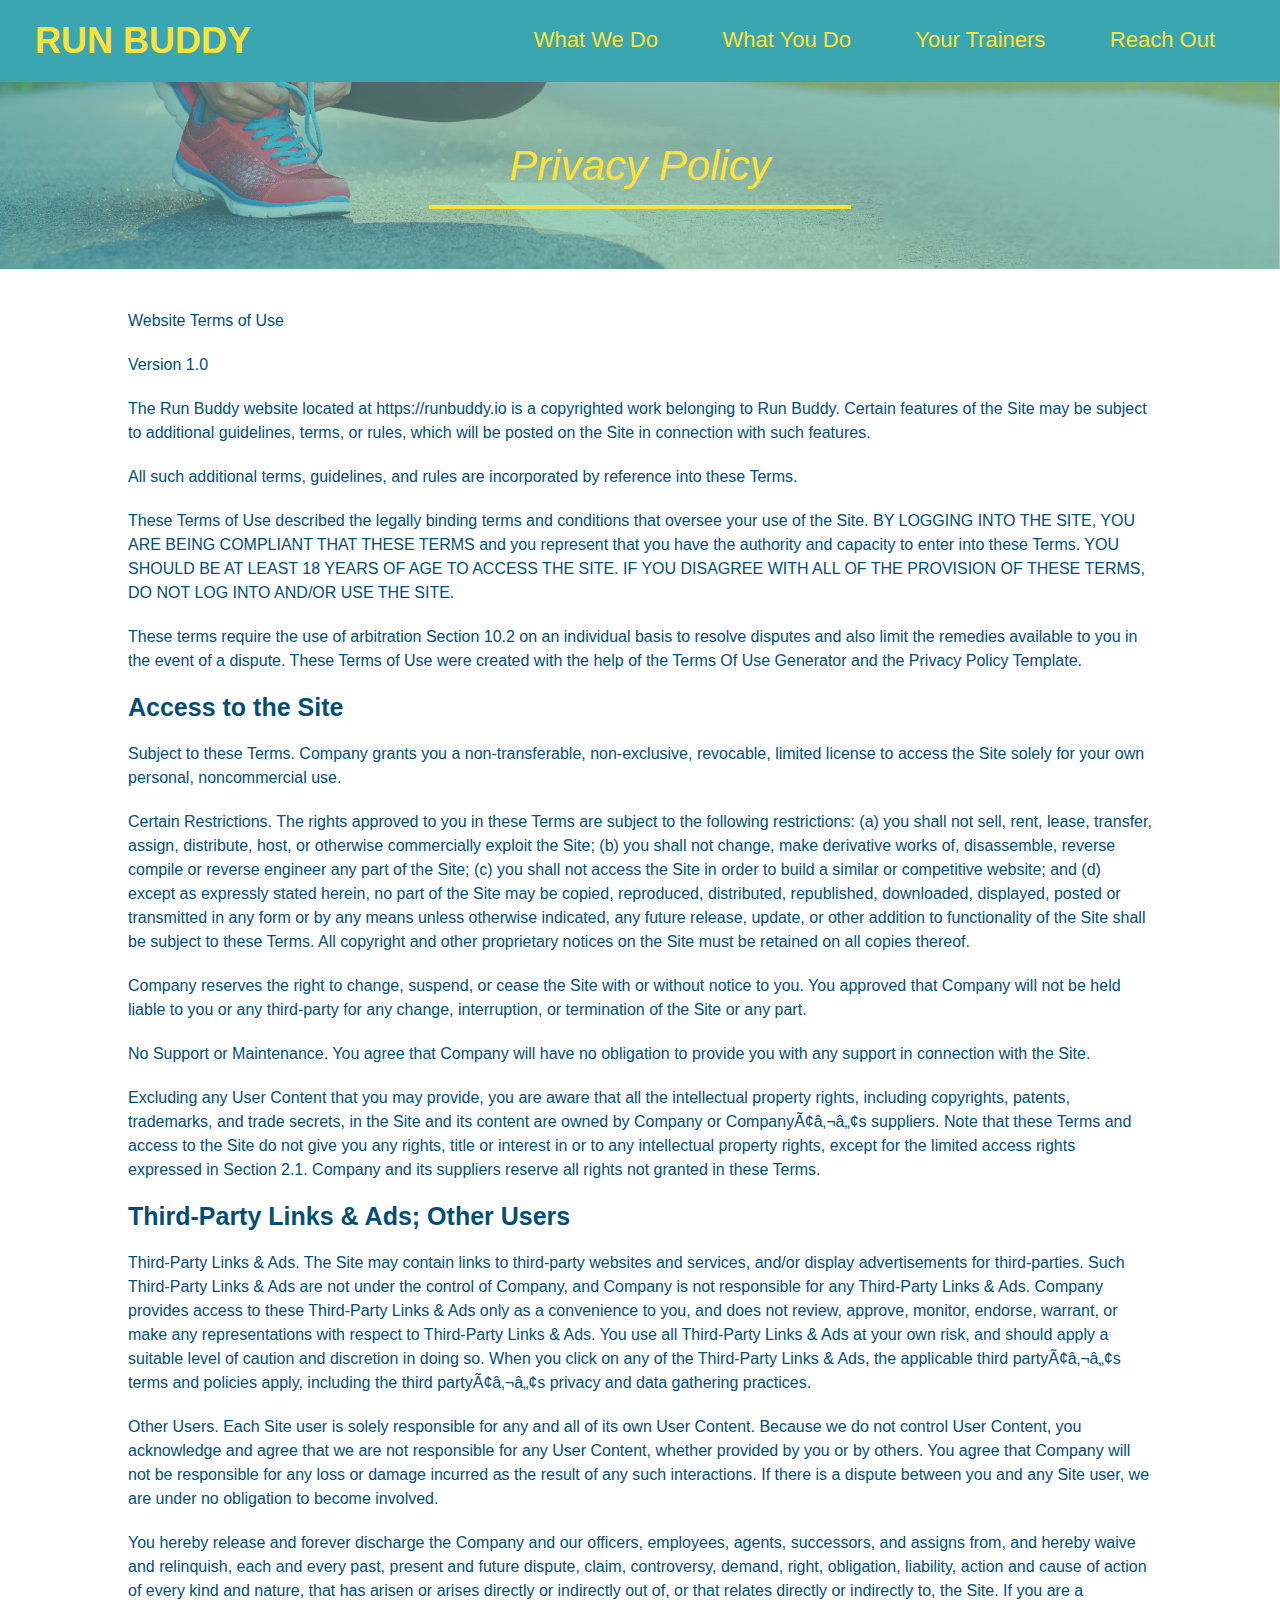
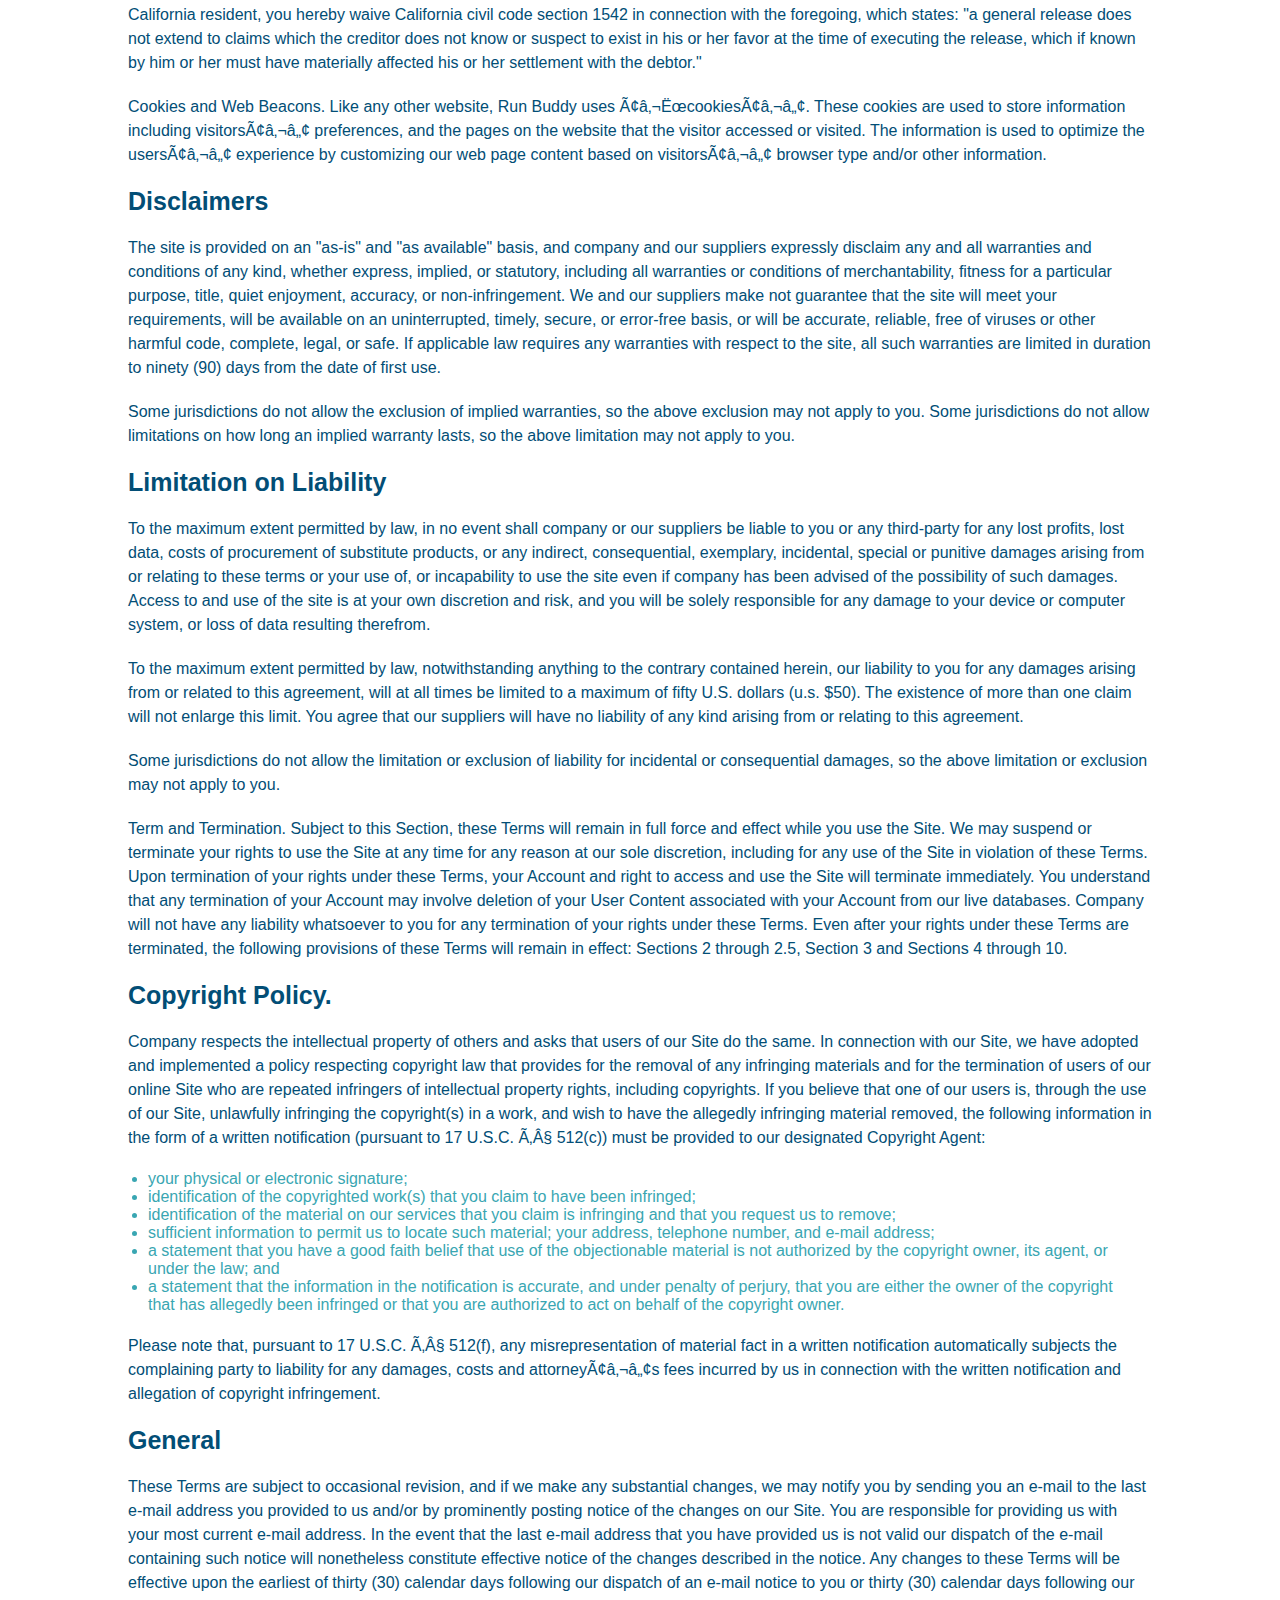
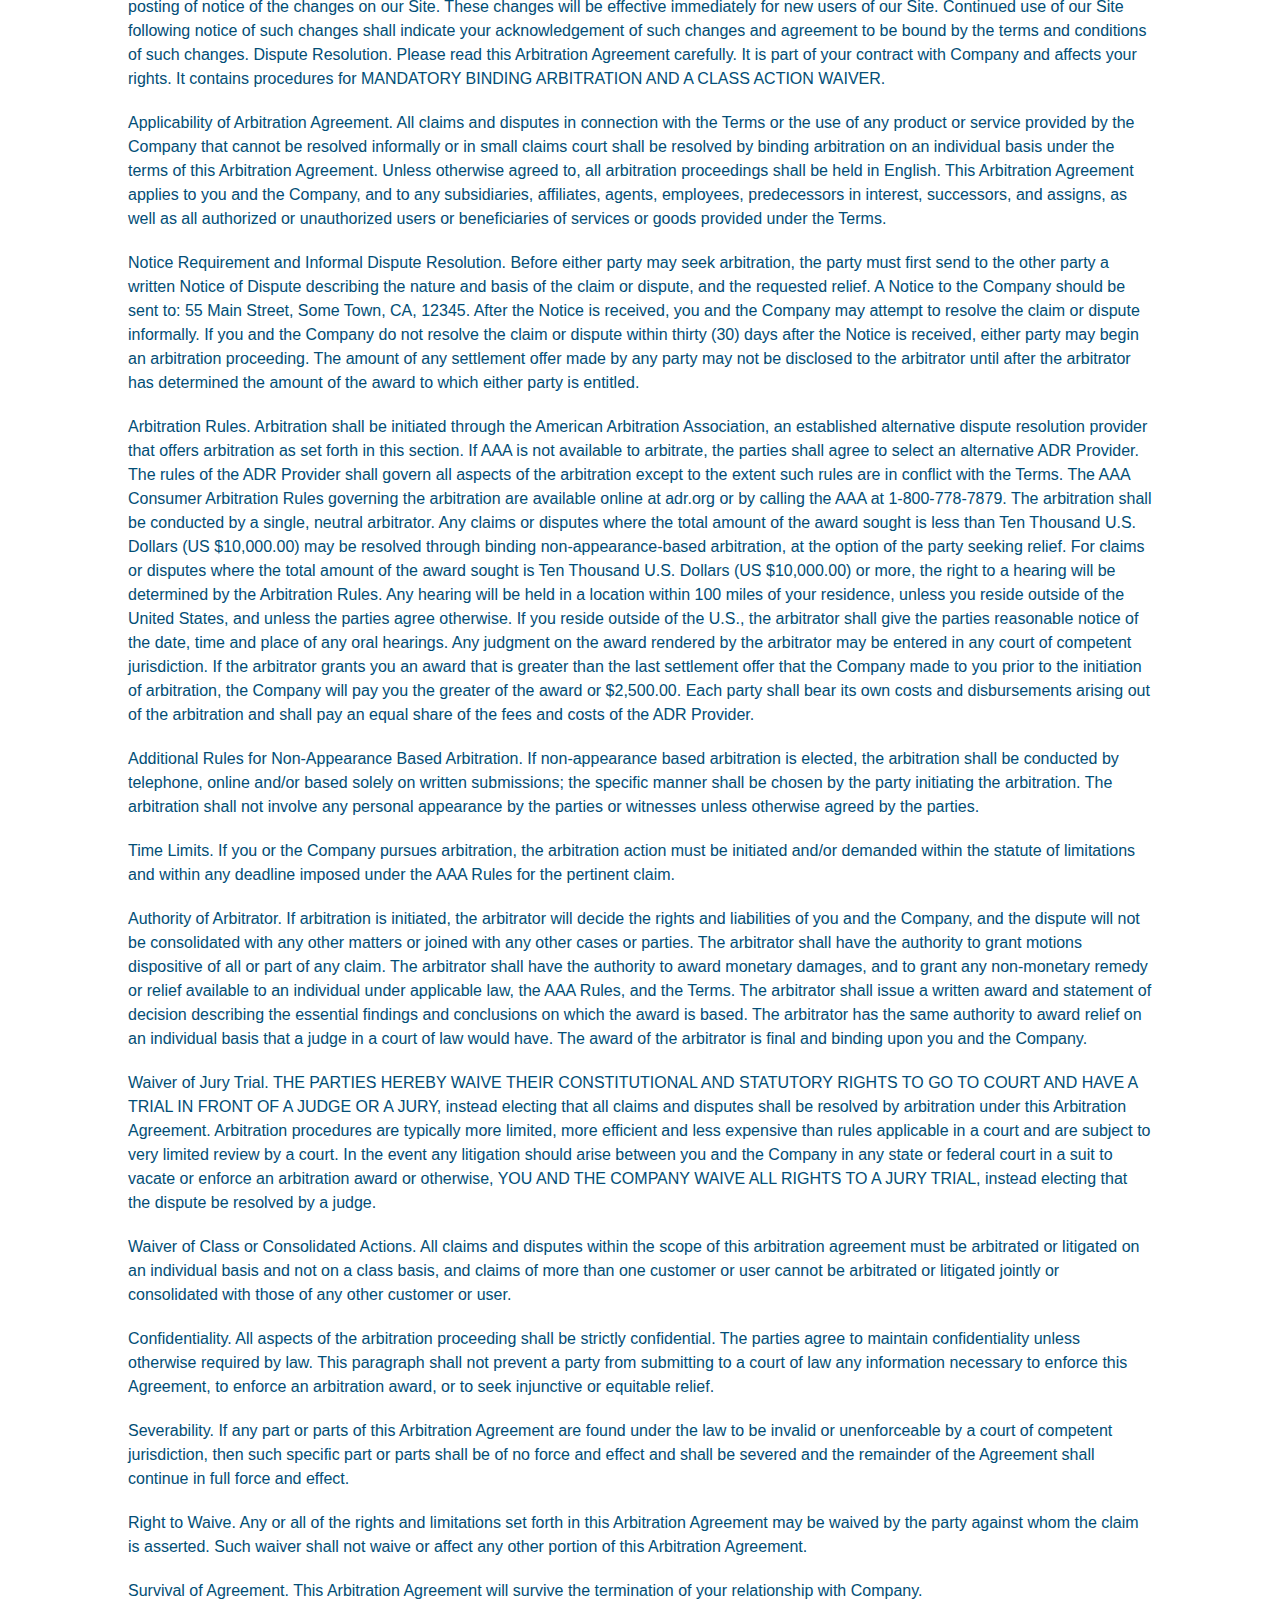
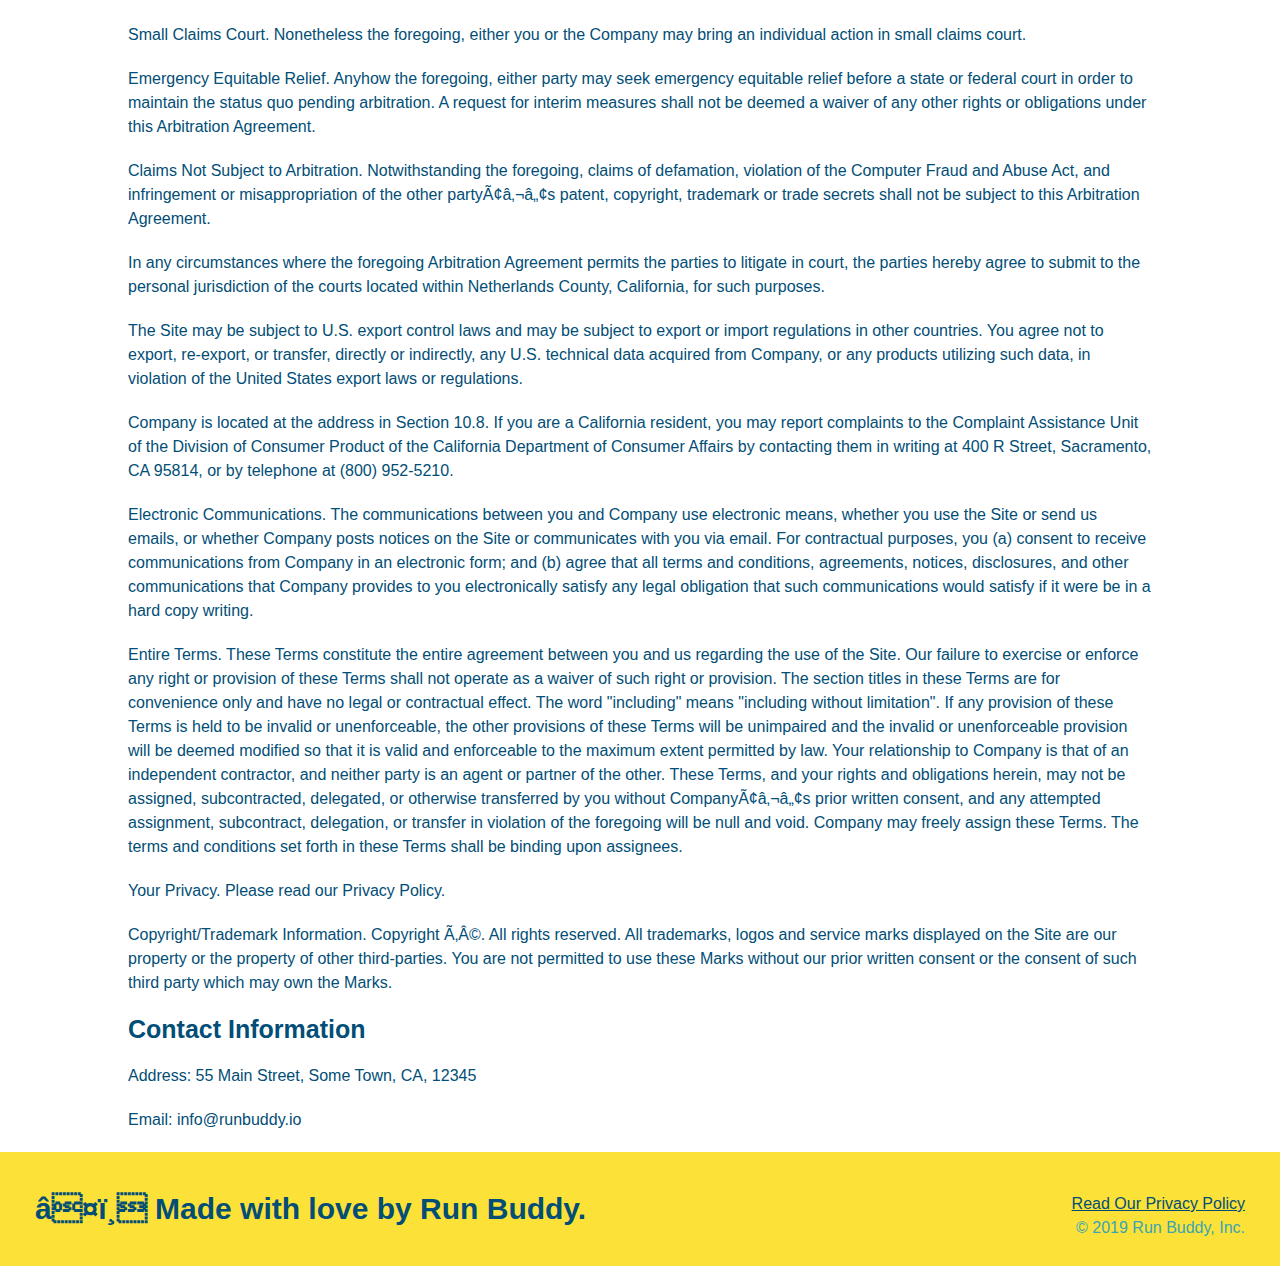
==== privacy-policy.html @ 9978c95c "privacy policy" ====
<!DOCTYPE html>
<html lang="en">
    <head>
        <link rel="stylesheet" href="./assets/css/style.css"/>
        <link rel="stylesheet" href="./assets/css/secondary-styles.css"
        <meta charset="UTF-8"/>
        <title>Privacy Policy - Run Buddy</title>
    </head> 
    <body>
        <header>   
            <h1>
                <a href="/">RUN BUDDY</a>
            </h1>
         <nav>
             <ul>
                 <li>
                     <a href="./index.html#what-we-do">What We Do</a>
                 </li>
                 <li>
                     <a href="./index.html#what-you-do">What You Do</a>
                 </li>
                 <li>
                     <a href="./index.html#your-trainers">Your Trainers</a>
                 </li>
                 <li>
                     <a href="./index.html#reach-out">Reach Out</a>
                 </li>
             </ul>
         </nav>
        </header> 
        <section class="hero">
            <h2 class="page-title">
                Privacy Policy
            </h2>
        </section>
        <article class="secondary-content">

      <p>
        Website Terms of Use
      </p>

      <p>
        Version 1.0
      </p>

      <p>
        The Run Buddy website located at https://runbuddy.io is a copyrighted work belonging to Run Buddy. Certain
        features of the Site may be subject to additional guidelines, terms, or rules, which will be posted on the Site
        in connection with such features.
      </p>

      <p>
        All such additional terms, guidelines, and rules are incorporated by reference into these Terms.
      </p>

      <p>
        These Terms of Use described the legally binding terms and conditions that oversee your use of the Site. BY
        LOGGING INTO THE SITE, YOU ARE BEING COMPLIANT THAT THESE TERMS and you represent that you have the authority
        and capacity to enter into these Terms. YOU SHOULD BE AT LEAST 18 YEARS OF AGE TO ACCESS THE SITE. IF YOU
        DISAGREE WITH ALL OF THE PROVISION OF THESE TERMS, DO NOT LOG INTO AND/OR USE THE SITE.
      </p>

      <p>
        These terms require the use of arbitration Section 10.2 on an individual basis to resolve disputes and also
        limit the remedies available to you in the event of a dispute. These Terms of Use were created with the help of
        the Terms Of Use Generator and the Privacy Policy Template.
      </p>

      <h3>
        Access to the Site
      </h3>

      <p>
        Subject to these Terms. Company grants you a non-transferable, non-exclusive, revocable, limited license to
        access the Site solely for your own personal, noncommercial use.
      </p>

      <p>
        Certain Restrictions. The rights approved to you in these Terms are subject to the following restrictions: (a)
        you shall not sell, rent, lease, transfer, assign, distribute, host, or otherwise commercially exploit the Site;
        (b) you shall not change, make derivative works of, disassemble, reverse compile or reverse engineer any part of
        the Site; (c) you shall not access the Site in order to build a similar or competitive website; and (d) except
        as expressly stated herein, no part of the Site may be copied, reproduced, distributed, republished, downloaded,
        displayed, posted or transmitted in any form or by any means unless otherwise indicated, any future release,
        update, or other addition to functionality of the Site shall be subject to these Terms. All copyright and other
        proprietary notices on the Site must be retained on all copies thereof.
      </p>

      <p>
        Company reserves the right to change, suspend, or cease the Site with or without notice to you. You approved
        that Company will not be held liable to you or any third-party for any change, interruption, or termination of
        the Site or any part.
      </p>

      <p>
        No Support or Maintenance. You agree that Company will have no obligation to provide you with any support in
        connection with the Site.
      </p>

      <p>
        Excluding any User Content that you may provide, you are aware that all the intellectual property rights,
        including copyrights, patents, trademarks, and trade secrets, in the Site and its content are owned by Company
        or Companyâ€™s suppliers. Note that these Terms and access to the Site do not give you any rights, title or
        interest in or to any intellectual property rights, except for the limited access rights expressed in Section
        2.1. Company and its suppliers reserve all rights not granted in these Terms.
      </p>

      <h3>
        Third-Party Links & Ads; Other Users
      </h3>

      <p>
        Third-Party Links & Ads. The Site may contain links to third-party websites and services, and/or display
        advertisements for third-parties. Such Third-Party Links & Ads are not under the control of Company, and Company
        is not responsible for any Third-Party Links & Ads. Company provides access to these Third-Party Links & Ads
        only as a convenience to you, and does not review, approve, monitor, endorse, warrant, or make any
        representations with respect to Third-Party Links & Ads. You use all Third-Party Links & Ads at your own risk,
        and should apply a suitable level of caution and discretion in doing so. When you click on any of the
        Third-Party Links & Ads, the applicable third partyâ€™s terms and policies apply, including the third partyâ€™s
        privacy and data gathering practices.
      </p>

      <p>
        Other Users. Each Site user is solely responsible for any and all of its own User Content. Because we do not
        control User Content, you acknowledge and agree that we are not responsible for any User Content, whether
        provided by you or by others. You agree that Company will not be responsible for any loss or damage incurred as
        the result of any such interactions. If there is a dispute between you and any Site user, we are under no
        obligation to become involved.
      </p>

      <p>
        You hereby release and forever discharge the Company and our officers, employees, agents, successors, and
        assigns from, and hereby waive and relinquish, each and every past, present and future dispute, claim,
        controversy, demand, right, obligation, liability, action and cause of action of every kind and nature, that has
        arisen or arises directly or indirectly out of, or that relates directly or indirectly to, the Site. If you are
        a California resident, you hereby waive California civil code section 1542 in connection with the foregoing,
        which states: "a general release does not extend to claims which the creditor does not know or suspect to exist
        in his or her favor at the time of executing the release, which if known by him or her must have materially
        affected his or her settlement with the debtor."
      </p>

      <p>
        Cookies and Web Beacons. Like any other website, Run Buddy uses â€˜cookiesâ€™. These cookies are used to store
        information including visitorsâ€™ preferences, and the pages on the website that the visitor accessed or visited.
        The information is used to optimize the usersâ€™ experience by customizing our web page content based on visitorsâ€™
        browser type and/or other information.
      </p>

      <h3>
        Disclaimers
      </h3>

      <p>
        The site is provided on an "as-is" and "as available" basis, and company and our suppliers expressly disclaim
        any and all warranties and conditions of any kind, whether express, implied, or statutory, including all
        warranties or conditions of merchantability, fitness for a particular purpose, title, quiet enjoyment, accuracy,
        or non-infringement. We and our suppliers make not guarantee that the site will meet your requirements, will be
        available on an uninterrupted, timely, secure, or error-free basis, or will be accurate, reliable, free of
        viruses or other harmful code, complete, legal, or safe. If applicable law requires any warranties with respect
        to the site, all such warranties are limited in duration to ninety (90) days from the date of first use.
      </p>

      <p>
        Some jurisdictions do not allow the exclusion of implied warranties, so the above exclusion may not apply to
        you. Some jurisdictions do not allow limitations on how long an implied warranty lasts, so the above limitation
        may not apply to you.
      </p>

      <h3>
        Limitation on Liability
      </h3>

      <p>
        To the maximum extent permitted by law, in no event shall company or our suppliers be liable to you or any
        third-party for any lost profits, lost data, costs of procurement of substitute products, or any indirect,
        consequential, exemplary, incidental, special or punitive damages arising from or relating to these terms or
        your use of, or incapability to use the site even if company has been advised of the possibility of such
        damages. Access to and use of the site is at your own discretion and risk, and you will be solely responsible
        for any damage to your device or computer system, or loss of data resulting therefrom.
      </p>

      <p>
        To the maximum extent permitted by law, notwithstanding anything to the contrary contained herein, our liability
        to you for any damages arising from or related to this agreement, will at all times be limited to a maximum of
        fifty U.S. dollars (u.s. $50). The existence of more than one claim will not enlarge this limit. You agree that
        our suppliers will have no liability of any kind arising from or relating to this agreement.
      </p>

      <p>
        Some jurisdictions do not allow the limitation or exclusion of liability for incidental or consequential
        damages, so the above limitation or exclusion may not apply to you.
      </p>

      <p>
        Term and Termination. Subject to this Section, these Terms will remain in full force and effect while you use
        the Site. We may suspend or terminate your rights to use the Site at any time for any reason at our sole
        discretion, including for any use of the Site in violation of these Terms. Upon termination of your rights under
        these Terms, your Account and right to access and use the Site will terminate immediately. You understand that
        any termination of your Account may involve deletion of your User Content associated with your Account from our
        live databases. Company will not have any liability whatsoever to you for any termination of your rights under
        these Terms. Even after your rights under these Terms are terminated, the following provisions of these Terms
        will remain in effect: Sections 2 through 2.5, Section 3 and Sections 4 through 10.
      </p>

      <h3>
        Copyright Policy.
      </h3>

      <p>
        Company respects the intellectual property of others and asks that users of our Site do the same. In connection
        with our Site, we have adopted and implemented a policy respecting copyright law that provides for the removal
        of any infringing materials and for the termination of users of our online Site who are repeated infringers of
        intellectual property rights, including copyrights. If you believe that one of our users is, through the use of
        our Site, unlawfully infringing the copyright(s) in a work, and wish to have the allegedly infringing material
        removed, the following information in the form of a written notification (pursuant to 17 U.S.C. Â§ 512(c)) must
        be provided to our designated Copyright Agent:
      </p>

      <ul>
        <li>
          your physical or electronic signature;
        </li>
        <li>
          identification of the copyrighted work(s) that you claim to have been infringed;
        </li>
        <li>
          identification of the material on our services that you claim is infringing and that you request us to remove;
        </li>
        <li>
          sufficient information to permit us to locate such material; your address, telephone number, and e-mail
          address;
        </li>
        <li>
          a statement that you have a good faith belief that use of the objectionable material is not authorized by the
          copyright owner, its agent, or under the law; and
        </li>
        <li>
          a statement that the information in the notification is accurate, and under penalty of perjury, that you are
          either the owner of the copyright that has allegedly been infringed or that you are authorized to act on
          behalf of the copyright owner.
        </li>
      </ul>

      <p>
        Please note that, pursuant to 17 U.S.C. Â§ 512(f), any misrepresentation of material fact in a written
        notification automatically subjects the complaining party to liability for any damages, costs and attorneyâ€™s
        fees incurred by us in connection with the written notification and allegation of copyright infringement.
      </p>

      <h3>
        General
      </h3>

      <p>
        These Terms are subject to occasional revision, and if we make any substantial changes, we may notify you by
        sending you an e-mail to the last e-mail address you provided to us and/or by prominently posting notice of the
        changes on our Site. You are responsible for providing us with your most current e-mail address. In the event
        that the last e-mail address that you have provided us is not valid our dispatch of the e-mail containing such
        notice will nonetheless constitute effective notice of the changes described in the notice. Any changes to these
        Terms will be effective upon the earliest of thirty (30) calendar days following our dispatch of an e-mail
        notice to you or thirty (30) calendar days following our posting of notice of the changes on our Site. These
        changes will be effective immediately for new users of our Site. Continued use of our Site following notice of
        such changes shall indicate your acknowledgement of such changes and agreement to be bound by the terms and
        conditions of such changes. Dispute Resolution. Please read this Arbitration Agreement carefully. It is part of
        your contract with Company and affects your rights. It contains procedures for MANDATORY BINDING ARBITRATION AND
        A CLASS ACTION WAIVER.
      </p>

      <p>
        Applicability of Arbitration Agreement. All claims and disputes in connection with the Terms or the use of any
        product or service provided by the Company that cannot be resolved informally or in small claims court shall be
        resolved by binding arbitration on an individual basis under the terms of this Arbitration Agreement. Unless
        otherwise agreed to, all arbitration proceedings shall be held in English. This Arbitration Agreement applies to
        you and the Company, and to any subsidiaries, affiliates, agents, employees, predecessors in interest,
        successors, and assigns, as well as all authorized or unauthorized users or beneficiaries of services or goods
        provided under the Terms.
      </p>

      <p>
        Notice Requirement and Informal Dispute Resolution. Before either party may seek arbitration, the party must
        first send to the other party a written Notice of Dispute describing the nature and basis of the claim or
        dispute, and the requested relief. A Notice to the Company should be sent to: 55 Main Street, Some Town, CA,
        12345. After the Notice is received, you and the Company may attempt to resolve the claim or dispute informally.
        If you and the Company do not resolve the claim or dispute within thirty (30) days after the Notice is received,
        either party may begin an arbitration proceeding. The amount of any settlement offer made by any party may not
        be disclosed to the arbitrator until after the arbitrator has determined the amount of the award to which either
        party is entitled.
      </p>

      <p>
        Arbitration Rules. Arbitration shall be initiated through the American Arbitration Association, an established
        alternative dispute resolution provider that offers arbitration as set forth in this section. If AAA is not
        available to arbitrate, the parties shall agree to select an alternative ADR Provider. The rules of the ADR
        Provider shall govern all aspects of the arbitration except to the extent such rules are in conflict with the
        Terms. The AAA Consumer Arbitration Rules governing the arbitration are available online at adr.org or by
        calling the AAA at 1-800-778-7879. The arbitration shall be conducted by a single, neutral arbitrator. Any
        claims or disputes where the total amount of the award sought is less than Ten Thousand U.S. Dollars (US
        $10,000.00) may be resolved through binding non-appearance-based arbitration, at the option of the party seeking
        relief. For claims or disputes where the total amount of the award sought is Ten Thousand U.S. Dollars (US
        $10,000.00) or more, the right to a hearing will be determined by the Arbitration Rules. Any hearing will be
        held in a location within 100 miles of your residence, unless you reside outside of the United States, and
        unless the parties agree otherwise. If you reside outside of the U.S., the arbitrator shall give the parties
        reasonable notice of the date, time and place of any oral hearings. Any judgment on the award rendered by the
        arbitrator may be entered in any court of competent jurisdiction. If the arbitrator grants you an award that is
        greater than the last settlement offer that the Company made to you prior to the initiation of arbitration, the
        Company will pay you the greater of the award or $2,500.00. Each party shall bear its own costs and
        disbursements arising out of the arbitration and shall pay an equal share of the fees and costs of the ADR
        Provider.
      </p>

      <p>
        Additional Rules for Non-Appearance Based Arbitration. If non-appearance based arbitration is elected, the
        arbitration shall be conducted by telephone, online and/or based solely on written submissions; the specific
        manner shall be chosen by the party initiating the arbitration. The arbitration shall not involve any personal
        appearance by the parties or witnesses unless otherwise agreed by the parties.
      </p>

      <p>
        Time Limits. If you or the Company pursues arbitration, the arbitration action must be initiated and/or demanded
        within the statute of limitations and within any deadline imposed under the AAA Rules for the pertinent claim.
      </p>

      <p>
        Authority of Arbitrator. If arbitration is initiated, the arbitrator will decide the rights and liabilities of
        you and the Company, and the dispute will not be consolidated with any other matters or joined with any other
        cases or parties. The arbitrator shall have the authority to grant motions dispositive of all or part of any
        claim. The arbitrator shall have the authority to award monetary damages, and to grant any non-monetary remedy
        or relief available to an individual under applicable law, the AAA Rules, and the Terms. The arbitrator shall
        issue a written award and statement of decision describing the essential findings and conclusions on which the
        award is based. The arbitrator has the same authority to award relief on an individual basis that a judge in a
        court of law would have. The award of the arbitrator is final and binding upon you and the Company.
      </p>

      <p>
        Waiver of Jury Trial. THE PARTIES HEREBY WAIVE THEIR CONSTITUTIONAL AND STATUTORY RIGHTS TO GO TO COURT AND HAVE
        A TRIAL IN FRONT OF A JUDGE OR A JURY, instead electing that all claims and disputes shall be resolved by
        arbitration under this Arbitration Agreement. Arbitration procedures are typically more limited, more efficient
        and less expensive than rules applicable in a court and are subject to very limited review by a court. In the
        event any litigation should arise between you and the Company in any state or federal court in a suit to vacate
        or enforce an arbitration award or otherwise, YOU AND THE COMPANY WAIVE ALL RIGHTS TO A JURY TRIAL, instead
        electing that the dispute be resolved by a judge.
      </p>

      <p>
        Waiver of Class or Consolidated Actions. All claims and disputes within the scope of this arbitration agreement
        must be arbitrated or litigated on an individual basis and not on a class basis, and claims of more than one
        customer or user cannot be arbitrated or litigated jointly or consolidated with those of any other customer or
        user.
      </p>

      <p>
        Confidentiality. All aspects of the arbitration proceeding shall be strictly confidential. The parties agree to
        maintain confidentiality unless otherwise required by law. This paragraph shall not prevent a party from
        submitting to a court of law any information necessary to enforce this Agreement, to enforce an arbitration
        award, or to seek injunctive or equitable relief.
      </p>

      <p>
        Severability. If any part or parts of this Arbitration Agreement are found under the law to be invalid or
        unenforceable by a court of competent jurisdiction, then such specific part or parts shall be of no force and
        effect and shall be severed and the remainder of the Agreement shall continue in full force and effect.
      </p>

      <p>
        Right to Waive. Any or all of the rights and limitations set forth in this Arbitration Agreement may be waived
        by the party against whom the claim is asserted. Such waiver shall not waive or affect any other portion of this
        Arbitration Agreement.
      </p>

      <p>
        Survival of Agreement. This Arbitration Agreement will survive the termination of your relationship with
        Company.
      </p>

      <p>
        Small Claims Court. Nonetheless the foregoing, either you or the Company may bring an individual action in small
        claims court.
      </p>

      <p>
        Emergency Equitable Relief. Anyhow the foregoing, either party may seek emergency equitable relief before a
        state or federal court in order to maintain the status quo pending arbitration. A request for interim measures
        shall not be deemed a waiver of any other rights or obligations under this Arbitration Agreement.
      </p>

      <p>
        Claims Not Subject to Arbitration. Notwithstanding the foregoing, claims of defamation, violation of the
        Computer Fraud and Abuse Act, and infringement or misappropriation of the other partyâ€™s patent, copyright,
        trademark or trade secrets shall not be subject to this Arbitration Agreement.
      </p>

      <p>
        In any circumstances where the foregoing Arbitration Agreement permits the parties to litigate in court, the
        parties hereby agree to submit to the personal jurisdiction of the courts located within Netherlands County,
        California, for such purposes.
      </p>

      <p>
        The Site may be subject to U.S. export control laws and may be subject to export or import regulations in other
        countries. You agree not to export, re-export, or transfer, directly or indirectly, any U.S. technical data
        acquired from Company, or any products utilizing such data, in violation of the United States export laws or
        regulations.
      </p>

      <p>
        Company is located at the address in Section 10.8. If you are a California resident, you may report complaints
        to the Complaint Assistance Unit of the Division of Consumer Product of the California Department of Consumer
        Affairs by contacting them in writing at 400 R Street, Sacramento, CA 95814, or by telephone at (800) 952-5210.
      </p>

      <p>
        Electronic Communications. The communications between you and Company use electronic means, whether you use the
        Site or send us emails, or whether Company posts notices on the Site or communicates with you via email. For
        contractual purposes, you (a) consent to receive communications from Company in an electronic form; and (b)
        agree that all terms and conditions, agreements, notices, disclosures, and other communications that Company
        provides to you electronically satisfy any legal obligation that such communications would satisfy if it were be
        in a hard copy writing.
      </p>

      <p>
        Entire Terms. These Terms constitute the entire agreement between you and us regarding the use of the Site. Our
        failure to exercise or enforce any right or provision of these Terms shall not operate as a waiver of such right
        or provision. The section titles in these Terms are for convenience only and have no legal or contractual
        effect. The word "including" means "including without limitation". If any provision of these Terms is held to be
        invalid or unenforceable, the other provisions of these Terms will be unimpaired and the invalid or
        unenforceable provision will be deemed modified so that it is valid and enforceable to the maximum extent
        permitted by law. Your relationship to Company is that of an independent contractor, and neither party is an
        agent or partner of the other. These Terms, and your rights and obligations herein, may not be assigned,
        subcontracted, delegated, or otherwise transferred by you without Companyâ€™s prior written consent, and any
        attempted assignment, subcontract, delegation, or transfer in violation of the foregoing will be null and void.
        Company may freely assign these Terms. The terms and conditions set forth in these Terms shall be binding upon
        assignees.
      </p>

      <p>
        Your Privacy. Please read our Privacy Policy.
      </p>

      <p>
        Copyright/Trademark Information. Copyright Â©. All rights reserved. All trademarks, logos and service marks
        displayed on the Site are our property or the property of other third-parties. You are not permitted to use
        these Marks without our prior written consent or the consent of such third party which may own the Marks.
      </p>

      <h3>
        Contact Information
      </h3>

      <p>
        Address: 55 Main Street, Some Town, CA, 12345
      </p>

      <p>
        Email: info@runbuddy.io
      </p>

        </article>
        <footer>
            <h2>❤️ Made with love by Run Buddy.</h2>
            <div>
                <a href="#">Read Our Privacy Policy</a><br/>
                &copy; 2019 Run Buddy, Inc.
            </div>
        </footer>
   
    </body>   
</html>
---- assets/css/style.css ----
* {
    margin: 0;
    padding: 0;
    box-sizing: border-box;
}
body{
    color: #39a6b2;
    font-family: Arial, Helvetica, sans-serif;
}

header{
    padding: 20px 35px;
    background-color: #39a6b2;
}
header h1 {
    font-weight: bold;
    font-size: 36px;
    color: #fce138;
    margin: 0;
    display: inline;
}
header a {
    text-decoration: none;
    color:#fce138;
}
header nav {
    float: right;
    margin: 7px 0;
}
header nav ul li {
    display: inline;
}
header nav ul li a {
    margin: 0 30px;
    font-weight: lighter;
    font-size: 22px;
}
footer {
    background: #fce138;
    width: 100%;
    padding: 40px 35px;
}
footer h2 {
    display: inline;
    color: #024e76;
    font-size: 30px;
    margin: 0;
}
footer div {
    float: right;
    line-height: 1.5;
    text-align: right;
}
footer a {
    color: #024e76;
}
section {
    padding: 60px;
}
.hero {
    background-image: url("../images/hero-bg.jpeg");
    height: 600px;
    background-size: cover;
    background-position: center;
    position: relative;
}
.hero-secondary{
    margin: 20px;
    background-color: black;
    font-size: 20px;
    color: red;
}
.hero-form {
    color: #024e76;
    background-color: #fce138;
    padding: 20px;
    width: 500px;
    border: 3px solid #024e76;
    position: absolute;
    bottom: 120px;
    right: 140px;
}
.hero-form h3 {
    font-size: 24px;
    margin: 0;
}
.hero-form p {
    margin: 5px 0 15px 0;
}
.form-input {
    border: 1px solid #024e76;
    display: block;
    padding: 7px 15px;
    font-size: 16px;
    color: #024e76;
    width: 100%;
    margin-bottom: 15px;
}
.hero-form label {
    margin: 0 5px;
}
.hero-form button {
    color: #fce138;
    background-color: #024e76;
    border: none;
    padding: 10px 20px;
    font-size: 16px;
}
.intro {
    text-align: center;
}

.intro p {
    line-height: 1.7;
    color: #39a6b2;
    width: 80%;
    font-size: 20px;
    margin: 0 auto;
}
.steps {
    text-align: center;
    background: #fce138;
}
.section-title {
    font-size: 55px;
    color: #024e76;
    margin-bottom: 35px;
    padding: 0 100px 20px 100px;
    display: inline-block;
    border-bottom: 3px solid;
}
.primary-border{
    border-color: #fce138;
}
.secondary-border {
    border-color: #39a6b2;
}
.steps div {
    margin-bottom: 80px;
}
.steps img {
    width: 15%;
    margin: 10px 0;
}
.steps h3 {
    color:#024e76;
    font-size: 46px;
    margin-top: 10px;
}
.steps p {
    color: #39a6b2;
    font-size: 23px;
}
.steps span {
    font-size: 38px;
}
.trainers {
    text-align: center;
}
.trainer {
    width: 900px;
    margin: 0 auto 30px auto;
    background: #024e76;
    color: #fce138;
    overflow: auto;
}    

.trainer img {
    width: 35%;
    float:left;
}
.trainer-bio{
    padding: 35px;
    float: left;
    width: 65%;
}
.text-left{
    text-align: left;
}
.text-right{
    text-align: right;
}
.trainer-bio h3 {
    font-size: 32px;
    margin-bottom: 8px;
}
.trainer-bio h4 {
    font-weight: lighter;
    font-size: 26px;
    margin-bottom: 25px;
}
.trainer-bio p {
    font-size: 17px;
    line-height: 1.3;
}
.contact {
    text-align: center;
    background: #024e76;
}
.contact h2 {
    color:#fce138
}
.contact-info iframe {
    width: 400px;
    height: 400px;
}
.contact-info div {
    width: 410px;
    display:inline-block;
    vertical-align: top;
    text-align: left;
    margin: 30px 0 0 60px;
    color: white;
}
.contact-info h3 {
    color: #fce138;
    font-size: 32px;
}

.contact-info a {
    color: #fce138;
}
.contact-info p,
.contact-info address{
    margin: 20px 0;
    line-height: 1.5;
    font-size: 20px;
    font-style: normal;
}
---- assets/css/secondary-styles.css ----
.hero {
    background-position: bottom;
    height: auto;
    text-align: center;
    margin-bottom: 40px;
}
.page-title {
    color: #fce138;
    display: inline-block;
    border-bottom: 4px solid #fce138;
    padding: 0 80px 15px 80px;
    font-weight: normal;
    font-size: 42px;
    font-style: italic;
}
.secondary-content {
    width: 80%;
    margin: 0 auto;
    color: #024e76;
}
.secondary-content h3 {
    font-size: 25px;
    margin: 20px 0 20px 0;
}
.secondary-content p {
    font-size: 16px;
    line-height: 1.5;
    margin: 20px 0 20px 0
}
.secondary-content ul {
    margin: 15px 20px 15px 20px;
}
.secondary-content li {
    color: #39a6b2;
}
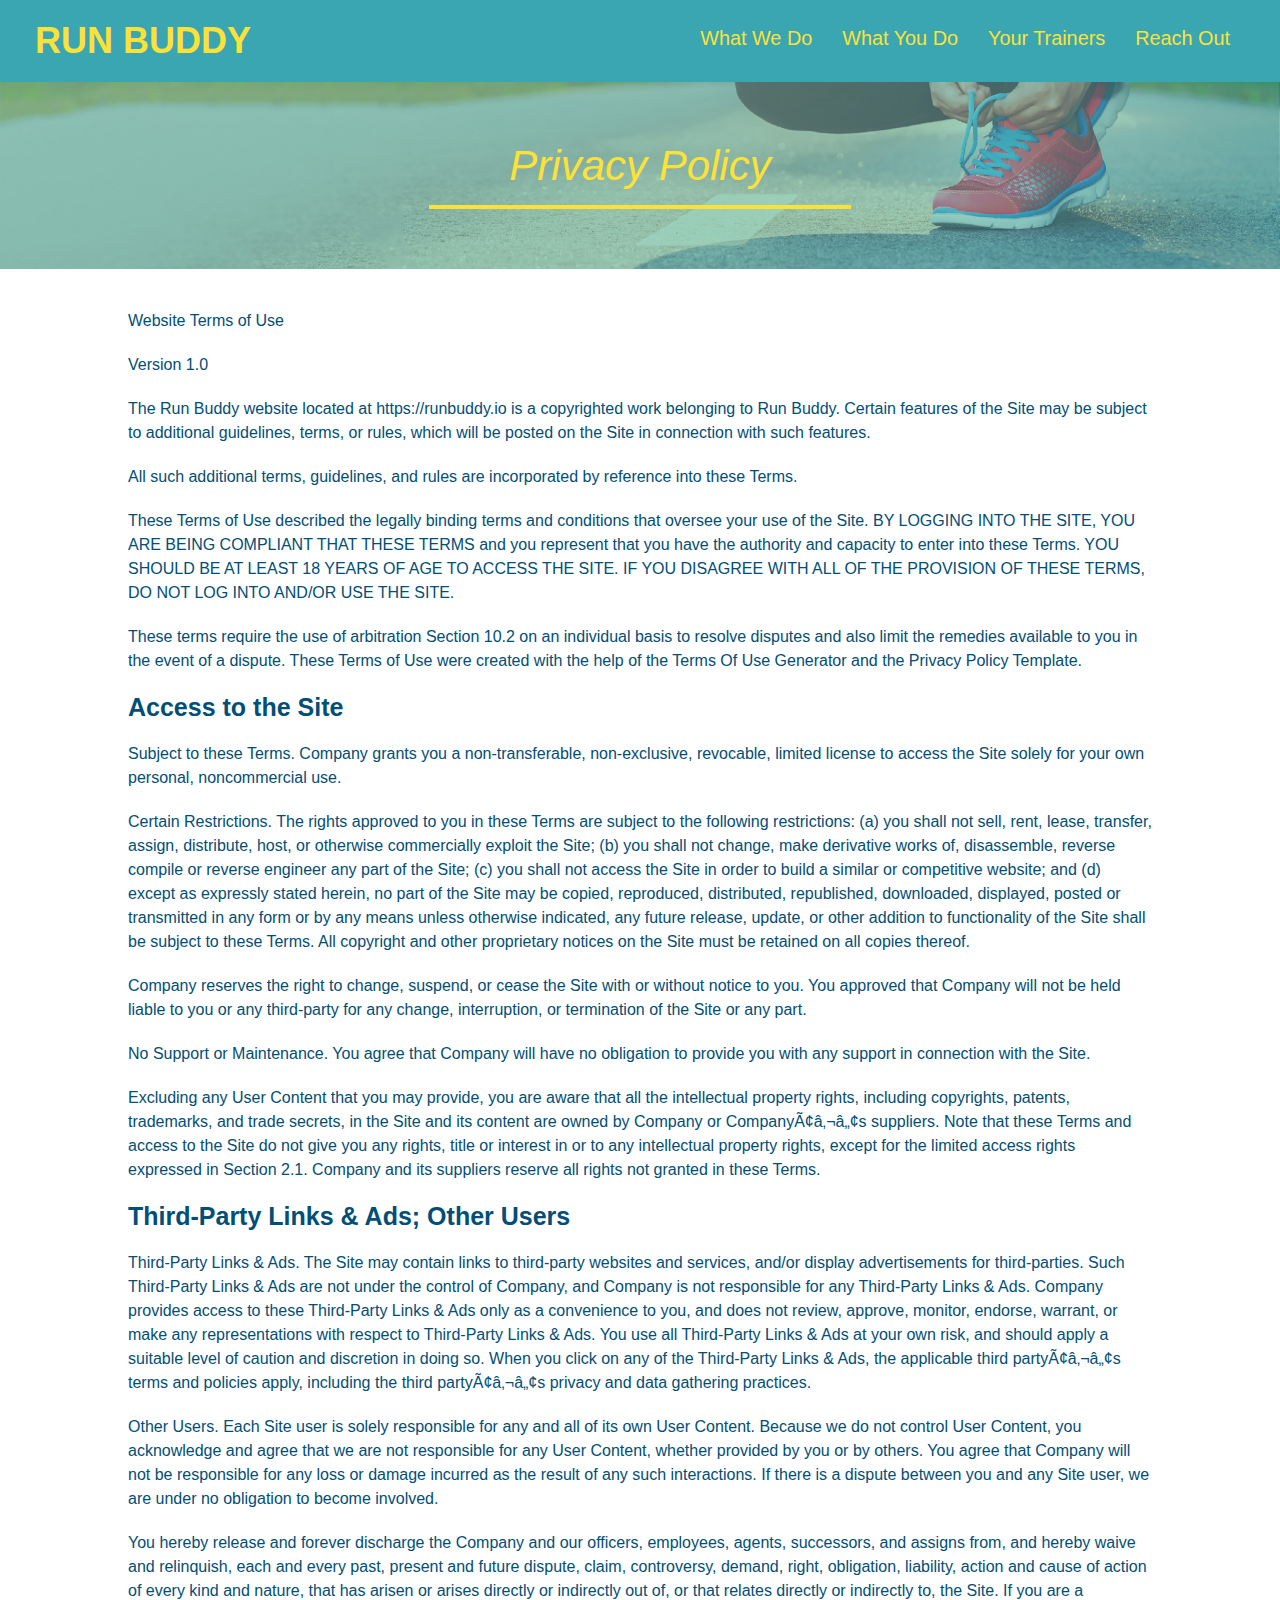
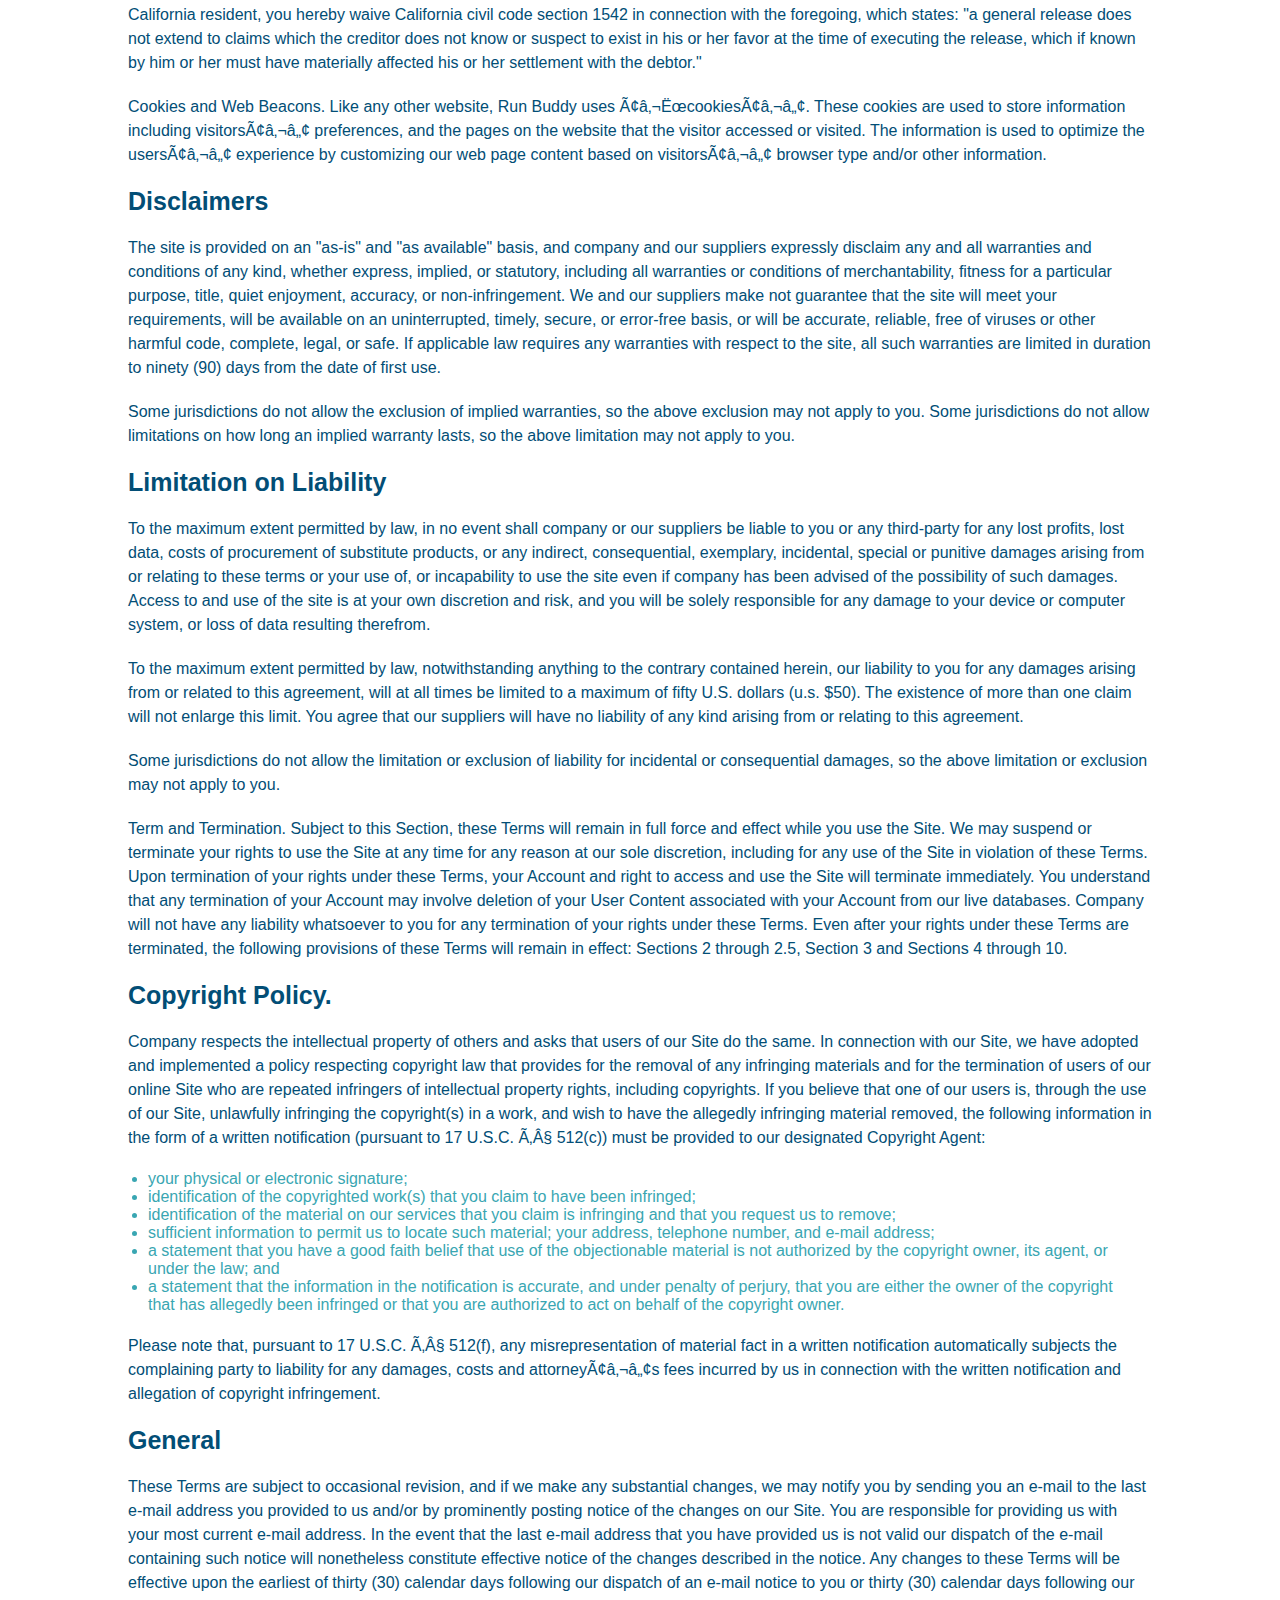
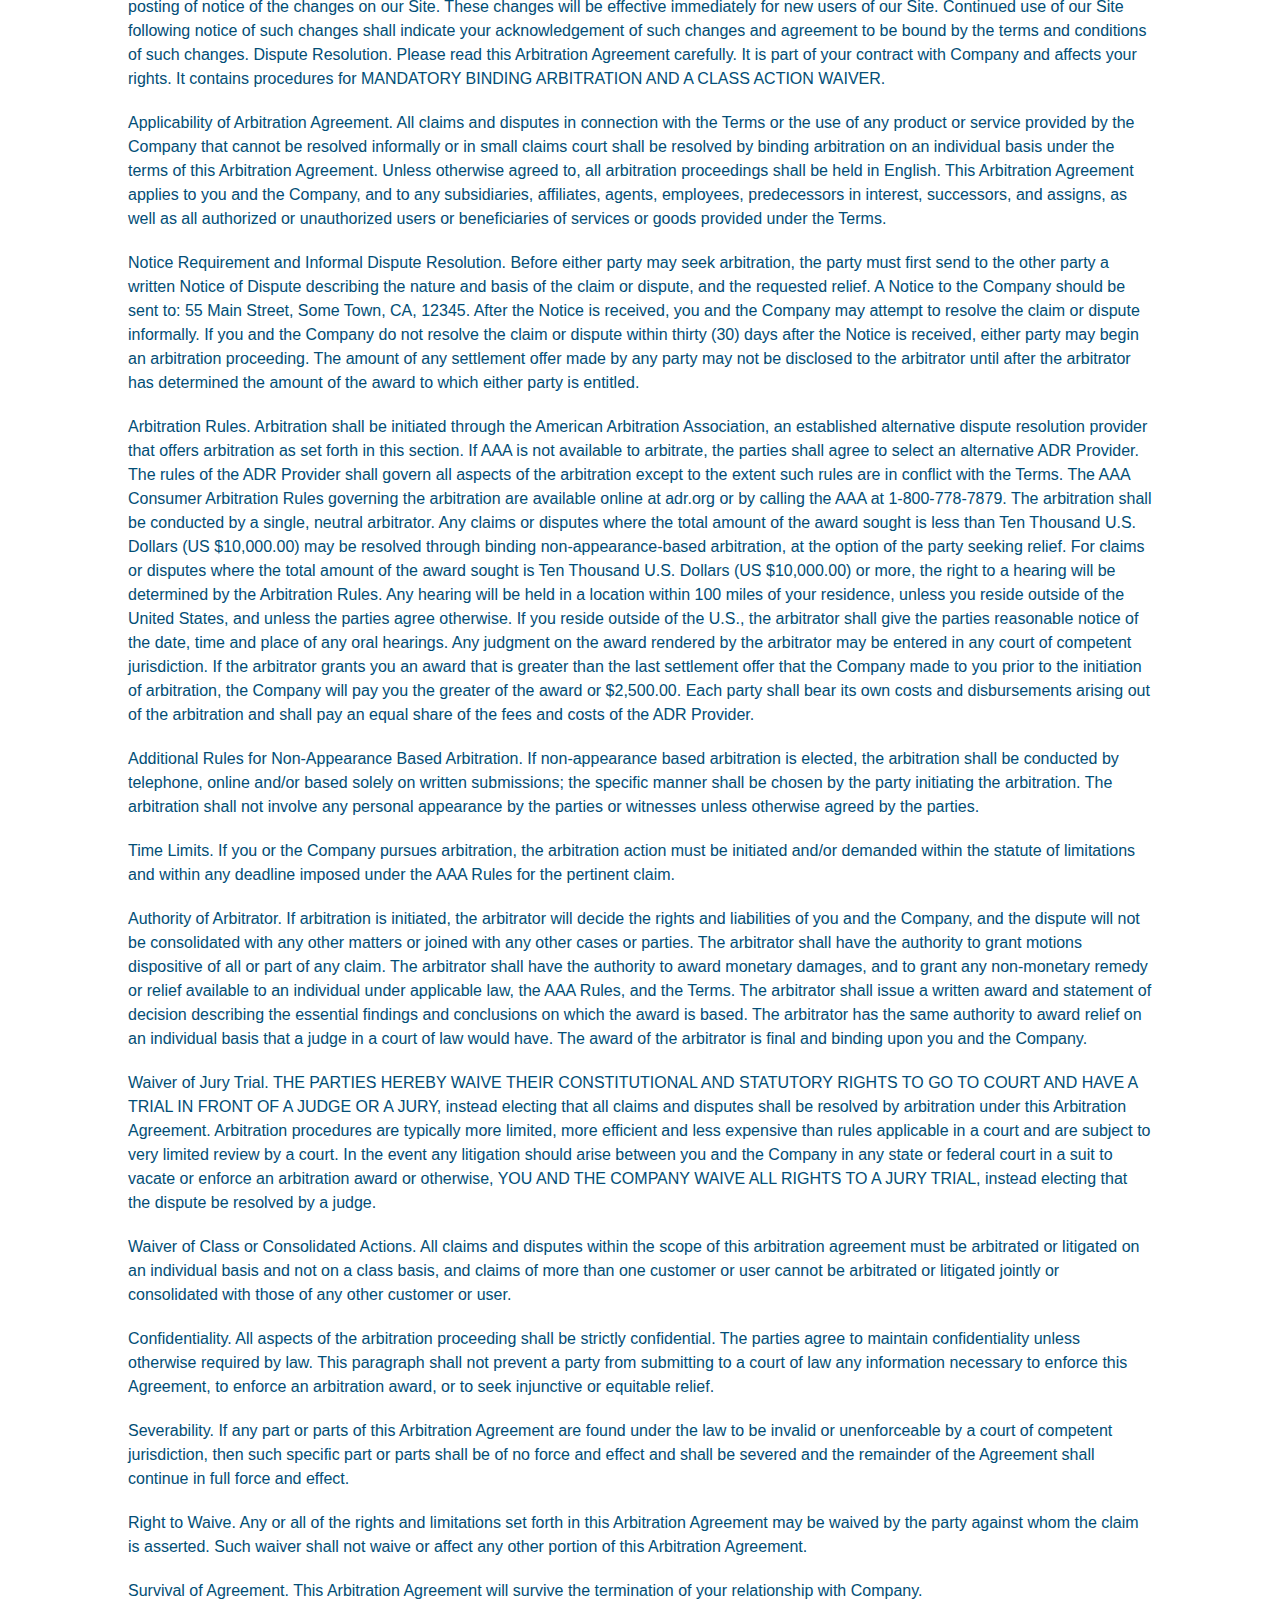
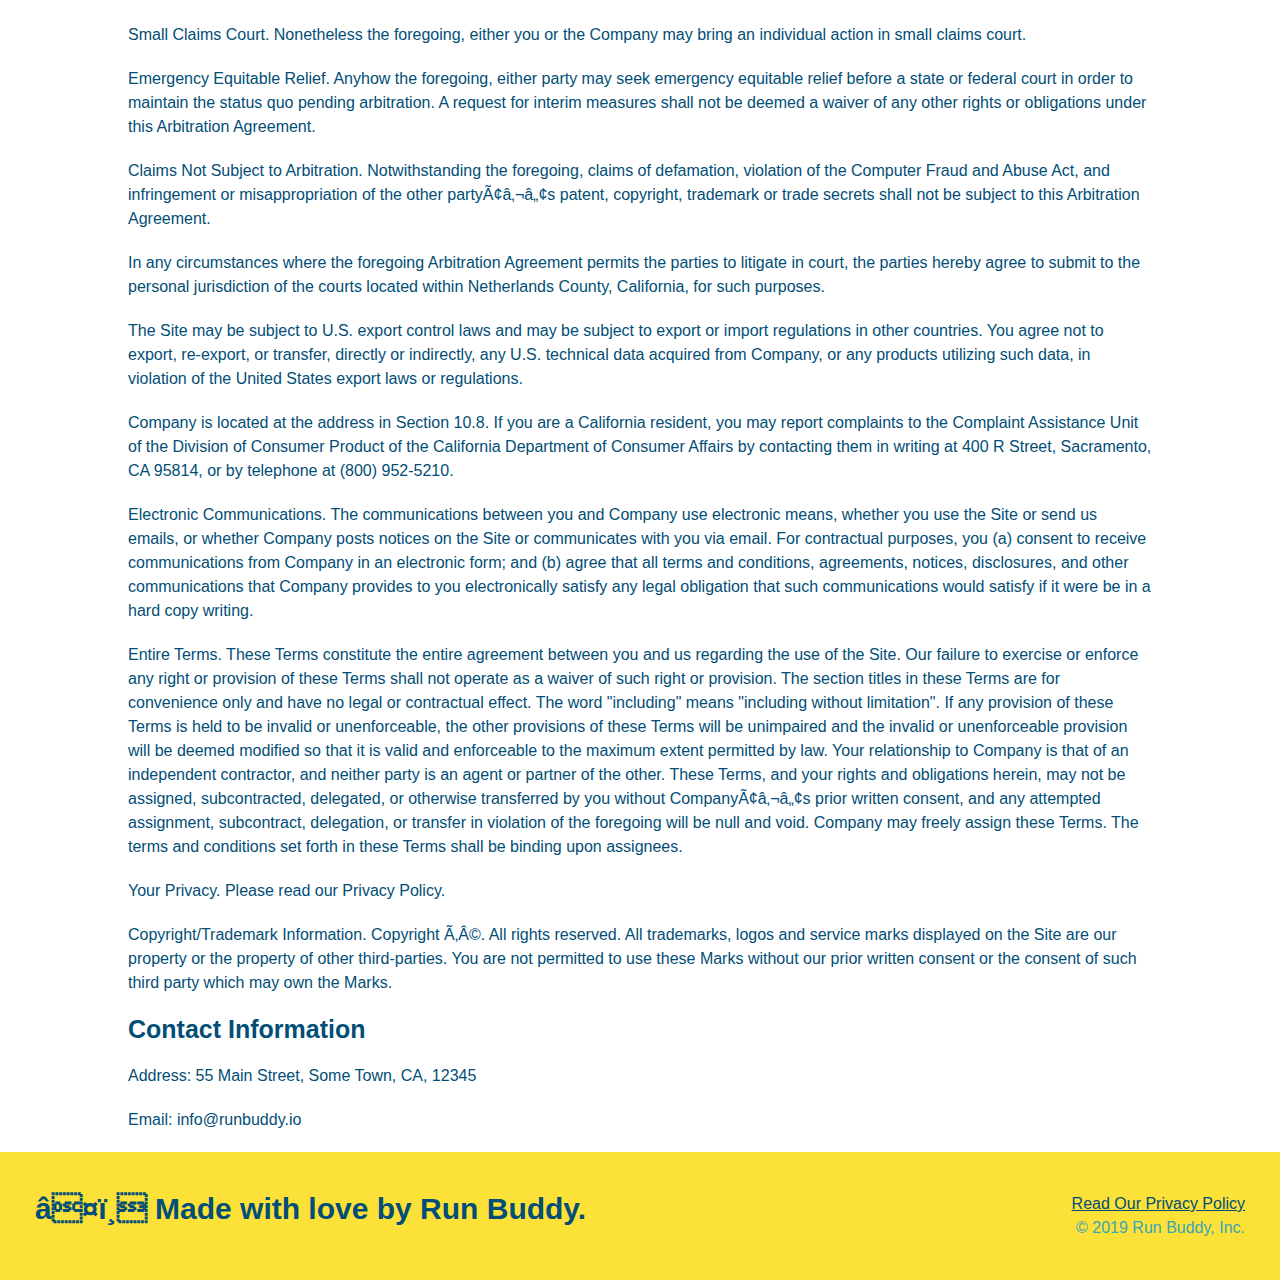
==== commit 3ce43800: "added media query in css" ====
--- a/privacy-policy.html
+++ b/privacy-policy.html
@@ -4,6 +4,7 @@
         <link rel="stylesheet" href="./assets/css/style.css"/>
         <link rel="stylesheet" href="./assets/css/secondary-styles.css"
         <meta charset="UTF-8"/>
+        <meta name="viewport" content="width=device-width, initial-scale=1.0"/> 
         <title>Privacy Policy - Run Buddy</title>
     </head> 
     <body>
--- a/assets/css/style.css
+++ b/assets/css/style.css
@@ -11,43 +11,49 @@
 header{
     padding: 20px 35px;
     background-color: #39a6b2;
+    display: flex;
+    justify-content: space-between;
+    flex-wrap: wrap;
 }
 header h1 {
     font-weight: bold;
     font-size: 36px;
     color: #fce138;
     margin: 0;
-    display: inline;
 }
 header a {
     text-decoration: none;
     color:#fce138;
 }
 header nav {
-    float: right;
     margin: 7px 0;
 }
-header nav ul li {
-    display: inline;
+header nav ul {
+    display: flex;
+    flex-wrap: wrap;
+    justify-content: space-between;
+    align-items: center;
+    list-style: none;
 }
 header nav ul li a {
-    margin: 0 30px;
+    padding: 10px 15px;
     font-weight: lighter;
-    font-size: 22px;
+    font-size: 1.55vw;
 }
 footer {
     background: #fce138;
     width: 100%;
     padding: 40px 35px;
+    display: flex;
+    justify-content: space-between;
+    flex-wrap: wrap;
 }
 footer h2 {
-    display: inline;
     color: #024e76;
     font-size: 30px;
     margin: 0;
 }
 footer div {
-    float: right;
     line-height: 1.5;
     text-align: right;
 }
@@ -59,10 +65,26 @@
 }
 .hero {
     background-image: url("../images/hero-bg.jpeg");
-    height: 600px;
     background-size: cover;
     background-position: center;
-    position: relative;
+    display: flex;
+    justify-content: center;
+    flex-wrap: wrap;
+    align-items: flex-start;
+
+}
+.hero-cta {
+    width: 35%;
+    text-align: right;
+    margin: 3.5%;
+    color: #fff;
+    font-size: 18px;
+    line-height: 1.2;
+}
+.hero-cta h2 {
+    font-style: italic;
+    font-size: 55px;
+    color: #fce138;
 }
 .hero-secondary{
     margin: 20px;
@@ -74,11 +96,9 @@
     color: #024e76;
     background-color: #fce138;
     padding: 20px;
-    width: 500px;
     border: 3px solid #024e76;
-    position: absolute;
-    bottom: 120px;
-    right: 140px;
+    width: 40%;
+    margin: 3.5%;
 }
 .hero-form h3 {
     font-size: 24px;
@@ -105,9 +125,6 @@
     border: none;
     padding: 10px 20px;
     font-size: 16px;
-}
-.intro {
-    text-align: center;
 }
 
 .intro p {
@@ -116,18 +133,19 @@
     width: 80%;
     font-size: 20px;
     margin: 0 auto;
+    text-align: center;
 }
 .steps {
+    background: #fce138;
+}
+.section-title {
+    font-size: 48px;
+    color: #024e76;
+    border-bottom: 3px solid;
+    padding-bottom: 20px;
     text-align: center;
-    background: #fce138;
-}
-.section-title {
-    font-size: 55px;
-    color: #024e76;
-    margin-bottom: 35px;
-    padding: 0 100px 20px 100px;
-    display: inline-block;
-    border-bottom: 3px solid;
+    margin: 0 auto 35px auto;
+    width: 50%;
 }
 .primary-border{
     border-color: #fce138;
@@ -135,44 +153,69 @@
 .secondary-border {
     border-color: #39a6b2;
 }
-.steps div {
-    margin-bottom: 80px;
-}
-.steps img {
-    width: 15%;
-    margin: 10px 0;
-}
-.steps h3 {
+
+.step {
+    margin: 50px auto;
+    padding-bottom: 50px;
+    width: 80%;
+    border-bottom: 1px solid #39a6b2;
+    display: flex;
+    flex-wrap: wrap;
+    align-items: center;
+    justify-content: space-between;
+}
+.step h3 {
     color:#024e76;
     font-size: 46px;
-    margin-top: 10px;
-}
-.steps p {
+    flex: 1 30%;
+}
+.step-info {
+    flex: 2 70%;
+    display: flex;
+    flex-wrap: wrap;
+    align-items: center;
+}
+.step-img {
+    flex: 1 12%;
+    margin-right: 20px;
+}
+.step-img img {
+    max-width: 100%;
+}
+.step-text {
+    flex: 12;
+}
+.step-text p {
     color: #39a6b2;
-    font-size: 23px;
-}
-.steps span {
-    font-size: 38px;
-}
+    font-size: 18px;
+}
+
+.step-text h4 {
+    font-size: 26px;
+    line-height: 1.5;
+    color: #024e76;
+}
+
 .trainers {
-    text-align: center;
+    width: 100%;
+    margin: 0 auto;
+    display: flex;
+    flex-wrap: wrap;
+    justify-content: space-around;
 }
 .trainer {
-    width: 900px;
-    margin: 0 auto 30px auto;
+    margin: 20px;
     background: #024e76;
     color: #fce138;
-    overflow: auto;
+    flex: 1;
 }    
 
 .trainer img {
-    width: 35%;
-    float:left;
+    width: 100%;
 }
 .trainer-bio{
-    padding: 35px;
-    float: left;
-    width: 65%;
+    padding: 25px;
+    line-height: 1.3;
 }
 .text-left{
     text-align: left;
@@ -180,36 +223,39 @@
 .text-right{
     text-align: right;
 }
+.flex-row{
+    display: flex;
+}
 .trainer-bio h3 {
-    font-size: 32px;
-    margin-bottom: 8px;
+    font-size: 28px;
 }
 .trainer-bio h4 {
     font-weight: lighter;
-    font-size: 26px;
-    margin-bottom: 25px;
+    font-size: 22px;
+    margin-bottom: 15px;
 }
 .trainer-bio p {
     font-size: 17px;
-    line-height: 1.3;
 }
 .contact {
-    text-align: center;
     background: #024e76;
 }
 .contact h2 {
     color:#fce138
 }
+.contact-info {
+    display: flex;
+    justify-content: space-between;
+    flex-wrap: wrap;
+}
+.contact-info > * {
+    flex: 1;
+    margin: 15px;
+}
 .contact-info iframe {
-    width: 400px;
     height: 400px;
 }
 .contact-info div {
-    width: 410px;
-    display:inline-block;
-    vertical-align: top;
-    text-align: left;
-    margin: 30px 0 0 60px;
     color: white;
 }
 .contact-info h3 {
@@ -224,6 +270,27 @@
 .contact-info address{
     margin: 20px 0;
     line-height: 1.5;
-    font-size: 20px;
+    font-size: 16px;
     font-style: normal;
-}+}
+.contact-form input, .contact-form textarea {
+    border: 1px solid #024e76;
+    display: block;
+    padding: 7px 15px;
+    font-size: 16px;
+    color: #024e76;
+    width: 100%;
+    margin-bottom: 15px;
+    margin-top: 5px;
+}
+.contact-form button {
+    width: 100%;
+    border: none;
+    background: #fce138;
+    color: #024e76;
+    text-align: center;
+    padding: 15px;
+    font-size: 16px;
+}
+    @media screen and (max-width: 980px) {
+            }